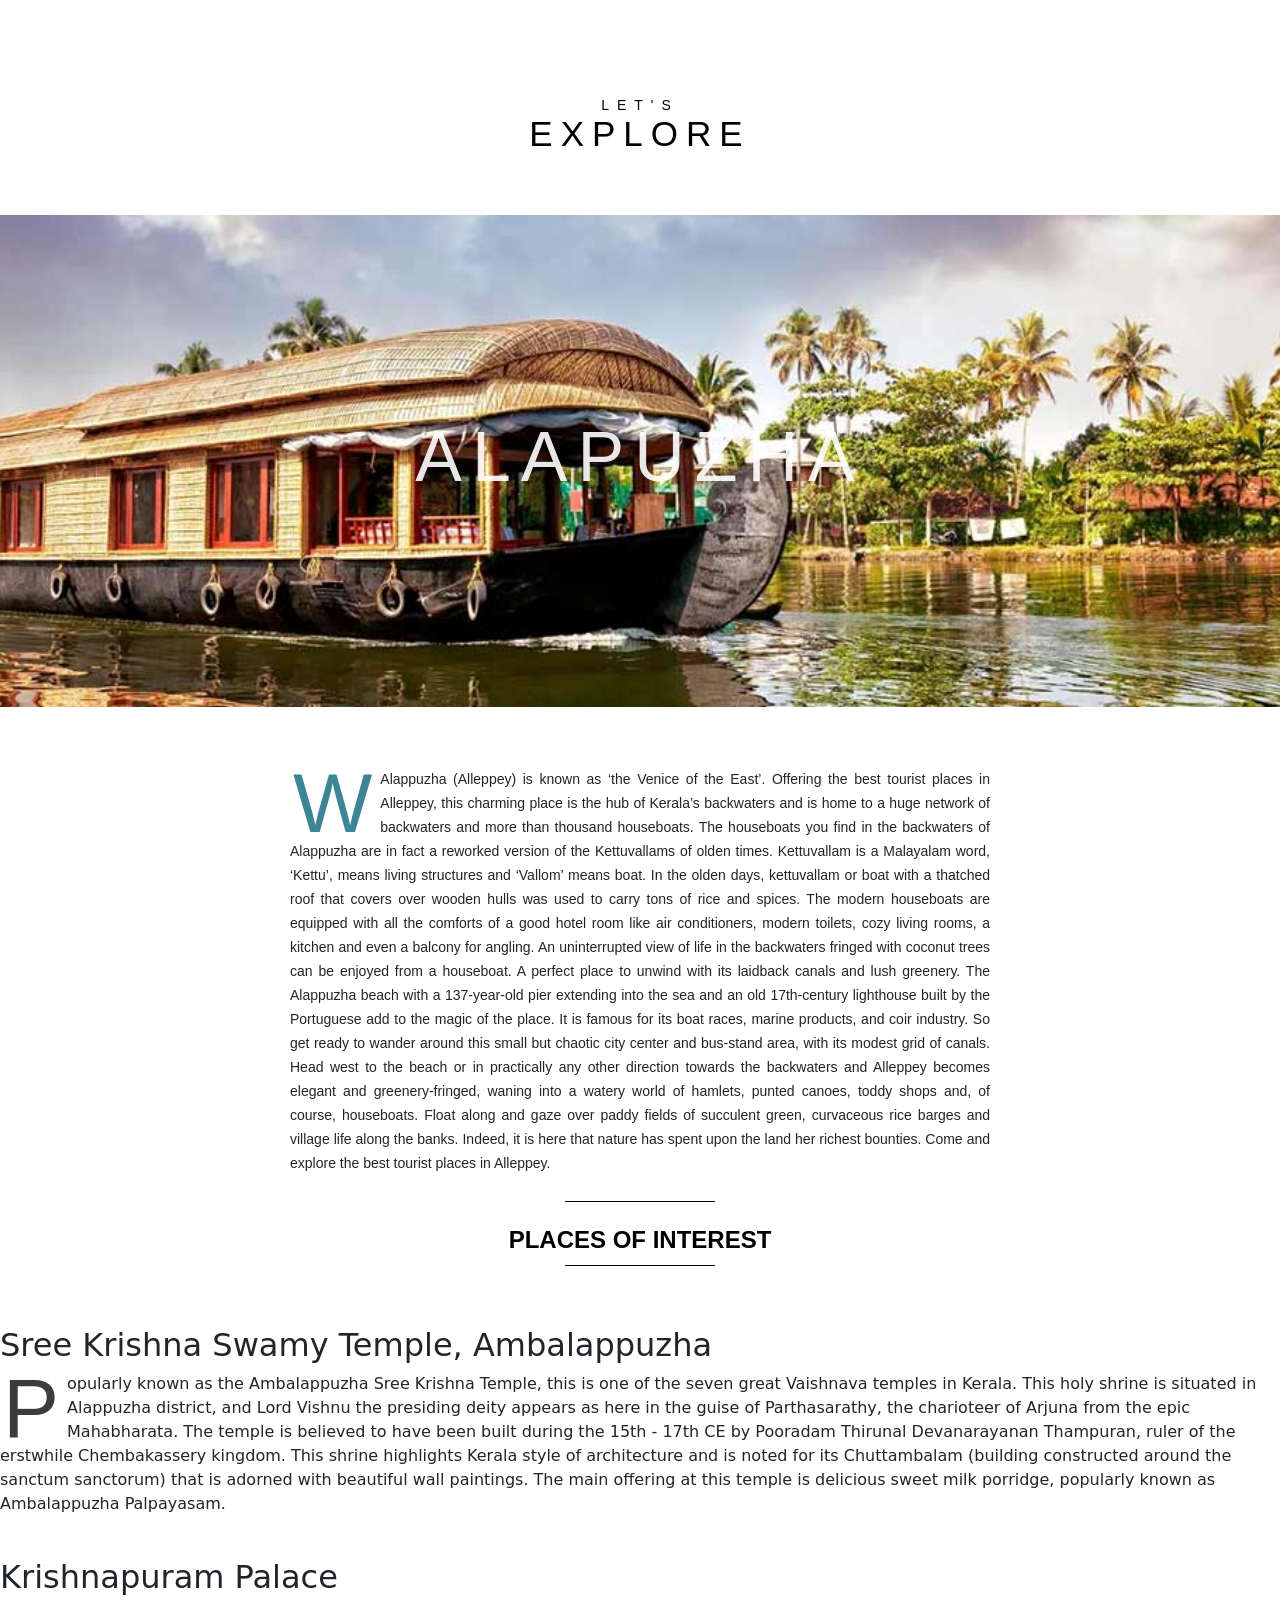
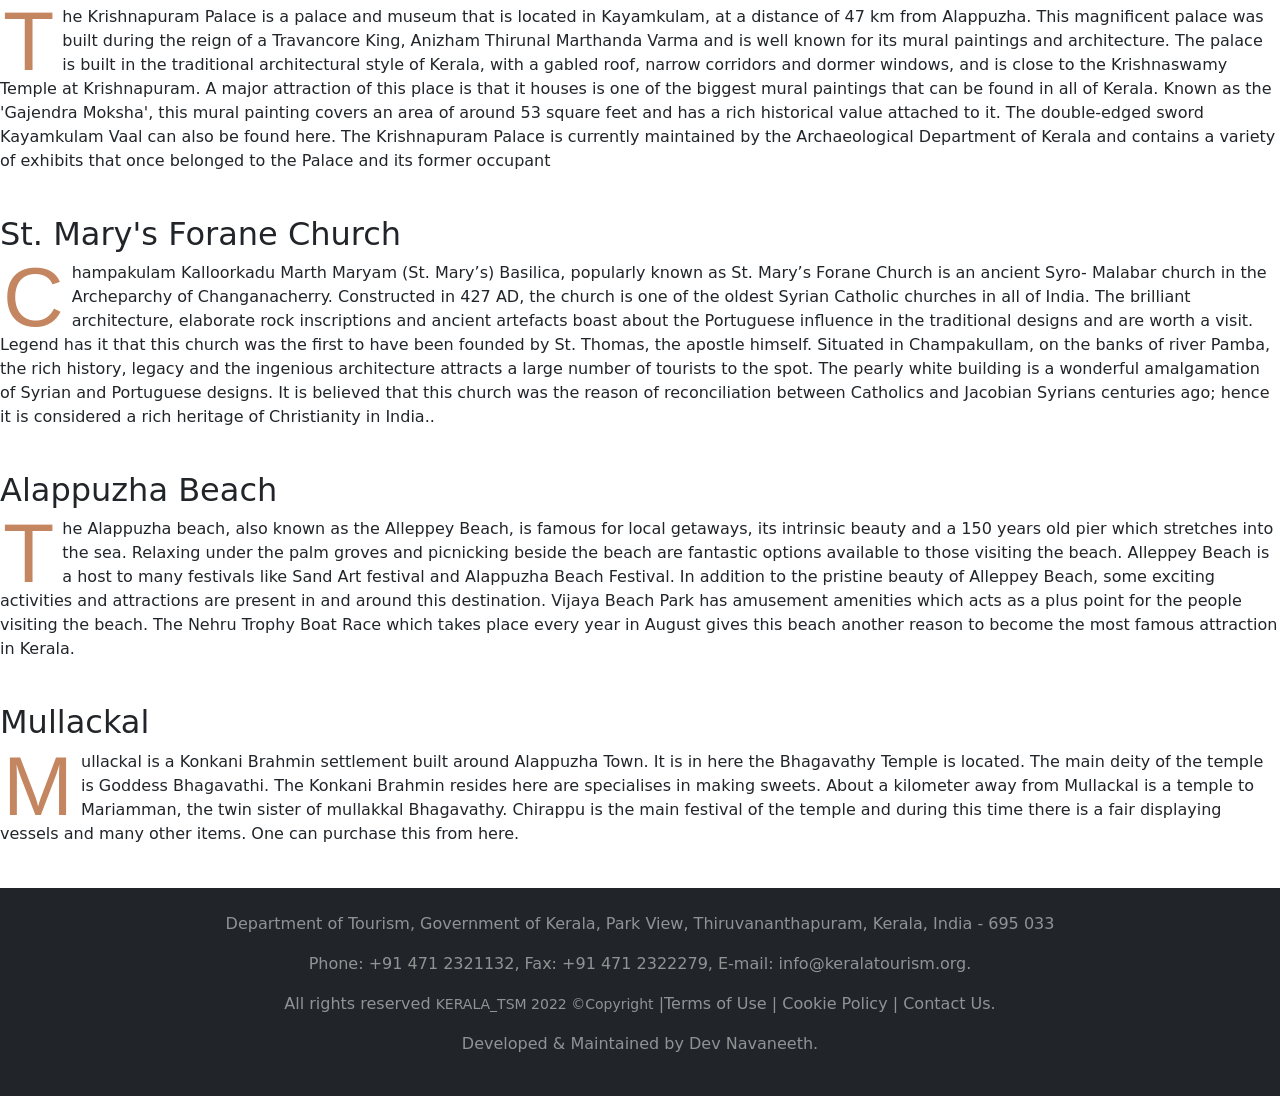
==== alpz.html @ 0d8ec0b2 "Add files via upload" ====
<!DOCTYPE html>
<html lang="en">
<head>
    <meta charset="UTF-8">
    <meta http-equiv="X-UA-Compatible" content="IE=edge">
    <meta name="viewport" content="width=device-width, initial-scale=1.0">
    <title>Alapuzha</title>
    <link rel="stylesheet" href="style.css">
    <link href="https://cdn.jsdelivr.net/npm/bootstrap@5.2.2/dist/css/bootstrap.min.css" rel="stylesheet" integrity="sha384-Zenh87qX5JnK2Jl0vWa8Ck2rdkQ2Bzep5IDxbcnCeuOxjzrPF/et3URy9Bv1WTRi" crossorigin="anonymous">
    <script src="https://cdn.jsdelivr.net/npm/bootstrap@5.2.2/dist/js/bootstrap.bundle.min.js" integrity="sha384-OERcA2EqjJCMA+/3y+gxIOqMEjwtxJY7qPCqsdltbNJuaOe923+mo//f6V8Qbsw3" crossorigin="anonymous"></script>
</head>
<body>
    
    <div id="parallax-world-of-ugg">
  
        <section>
          <div class="title">
            <h3>Let's</h3>
            <h1>EXPLORE</h1>
          </div>
        </section>
        
        <section>
            <div class="parallax-one-alpz">
              <h2>ALAPUZHA</h2>
            </div>
        </section>
        
        <section>
          <div class="block">
            <p><span class="first-character sc">W</span>Alappuzha (Alleppey) is known as ‘the Venice of the East’. Offering the best tourist places in Alleppey, this charming place is the hub of Kerala’s backwaters and is home to a huge network of backwaters and more than thousand houseboats. The houseboats you find in the backwaters of Alappuzha are in fact a reworked version of the Kettuvallams of olden times. Kettuvallam is a Malayalam word, ‘Kettu’, means living structures and ‘Vallom’ means boat. In the olden days, kettuvallam or boat with a thatched roof that covers over wooden hulls was used to carry tons of rice and spices.

              The modern houseboats are equipped with all the comforts of a good hotel room like air conditioners, modern toilets, cozy living rooms, a kitchen and even a balcony for angling. An uninterrupted view of life in the backwaters fringed with coconut trees can be enjoyed from a houseboat. A perfect place to unwind with its laidback canals and lush greenery. The Alappuzha beach with a 137-year-old pier extending into the sea and an old 17th-century lighthouse built by the Portuguese add to the magic of the place. It is famous for its boat races, marine products, and coir industry.
              
              So get ready to wander around this small but chaotic city center and bus-stand area, with its modest grid of canals. Head west to the beach or in practically any other direction towards the backwaters and Alleppey becomes elegant and greenery-fringed, waning into a watery world of hamlets, punted canoes, toddy shops and, of course, houseboats. Float along and gaze over paddy fields of succulent green, curvaceous rice barges and village life along the banks. Indeed, it is here that nature has spent upon the land her richest bounties. Come and explore the best tourist places in Alleppey.</p>
            <p class="line-break margin-top-10"></p><br>
            <h1 align ="center" ><b> Places of Interest </b></h1>
            <p class="line-break margin-top-10"></p>
          </div>
          </div>
        </section>
        
        <section>
          <div class="parallax-two">
            <h2>Sree Krishna Swamy Temple, Ambalappuzha</h2>
          </div>
        </section>
        
        <section>
          <div class="block">
            <p><span class="first-character ny">P</span>opularly known as the Ambalappuzha Sree Krishna Temple, this is one of the seven great Vaishnava temples in Kerala. This holy shrine is situated in Alappuzha district, and Lord Vishnu the presiding deity appears as here in the guise of Parthasarathy, the charioteer of Arjuna from the epic Mahabharata.

              The temple is believed to have been built during the 15th - 17th CE by Pooradam Thirunal Devanarayanan Thampuran, ruler of the erstwhile Chembakassery kingdom. This shrine highlights Kerala style of architecture and is noted for its Chuttambalam (building constructed around the sanctum sanctorum) that is adorned with beautiful wall paintings. The main offering at this temple is delicious sweet milk porridge, popularly known as Ambalappuzha Palpayasam.
              
              </p>
            <p class="line-break margin-top-10"></p>  
          </div>
        </section>
        
        <section>
          <div class="parallax-three">
            <h2>Krishnapuram Palace</h2>
          </div>
        </section>
        
        <section>
          <div class="block">
            <p><span class="first-character atw">T</span>he Krishnapuram Palace is a palace and museum that is located in Kayamkulam, at a distance of 47 km from Alappuzha. This magnificent palace was built during the reign of a Travancore King, Anizham Thirunal Marthanda Varma and is well known for its mural paintings and architecture. The palace is built in the traditional architectural style of Kerala, with a gabled roof, narrow corridors and dormer windows, and is close to the Krishnaswamy Temple at Krishnapuram.

              A major attraction of this place is that it houses is one of the biggest mural paintings that can be found in all of Kerala. Known as the 'Gajendra Moksha', this mural painting covers an area of around 53 square feet and has a rich historical value attached to it. The double-edged sword Kayamkulam Vaal can also be found here. The Krishnapuram Palace is currently maintained by the Archaeological Department of Kerala and contains a variety of exhibits that once belonged to the Palace and its former occupant</p>
            <p class="line-break margin-top-10"></p>
          </div>
        </section>

        <section>
          <div class="parallax-four">
            <h2>St. Mary's Forane Church</h2>
          </div>
        </section>

        <section>
          <div class="block">
            <p><span class="first-character atw">C</span>hampakulam Kalloorkadu Marth Maryam (St. Mary’s) Basilica, popularly known as St. Mary’s Forane Church is an ancient Syro- Malabar church in the Archeparchy of Changanacherry. Constructed in 427 AD, the church is one of the oldest Syrian Catholic churches in all of India. The brilliant architecture, elaborate rock inscriptions and ancient artefacts boast about the Portuguese influence in the traditional designs and are worth a visit. Legend has it that this church was the first to have been founded by St. Thomas, the apostle himself.

              Situated in Champakullam, on the banks of river Pamba, the rich history, legacy and the ingenious architecture attracts a large number of tourists to the spot. The pearly white building is a wonderful amalgamation of Syrian and Portuguese designs. It is believed that this church was the reason of reconciliation between Catholics and Jacobian Syrians centuries ago; hence it is considered a rich heritage of Christianity in India..</p>
              <p class="line-break margin-top-10"></p>
          </div>
        </section>

        <section>
          <div class="parallax-five">
            <h2>Alappuzha Beach</h2>
          </div>
        </section>

        <section>
          <div class="block">
            <p><span class="first-character atw">T</span>he Alappuzha beach, also known as the Alleppey Beach, is famous for local getaways, its intrinsic beauty and a 150 years old pier which stretches into the sea. Relaxing under the palm groves and picnicking beside the beach are fantastic options available to those visiting the beach. Alleppey Beach is a host to many festivals like Sand Art festival and Alappuzha Beach Festival.

              In addition to the pristine beauty of Alleppey Beach, some exciting activities and attractions are present in and around this destination. Vijaya Beach Park has amusement amenities which acts as a plus point for the people visiting the beach. The Nehru Trophy Boat Race which takes place every year in August gives this beach another reason to become the most famous attraction in Kerala. </p>
              <p class="line-break margin-top-10"></p>
          </div>
        </section>


        <section>
          <div class="parallax-six">
            <h2>Mullackal</h2>
          </div>
        </section>

        <section>
          <div class="block">
            <p><span class="first-character atw">M</span>ullackal is a Konkani Brahmin settlement built around Alappuzha Town. It is in here the Bhagavathy Temple is located. The main deity of the temple is Goddess Bhagavathi. The Konkani Brahmin resides here are specialises in making sweets.

              About a kilometer away from Mullackal is a temple to Mariamman, the twin sister of mullakkal Bhagavathy. Chirappu is the main festival of the temple and during this time there is a fair displaying vessels and many other items. One can purchase this from here.</p>
            <p class="line-break margin-top-10"></p>
          </div>
        </section>
          
        <!-- footer-->
   <footer id="sticky-footer" class="flex-shrink-0 py-4 bg-dark text-white-50">
    <div class="container text-center">
      
     
     <p>Department of Tourism, Government of Kerala, Park View, Thiruvananthapuram, Kerala, India - 695 033</p>
     <p>Phone: +91 471 2321132, Fax: +91 471 2322279, E-mail: info@keralatourism.org.</p> 
     <p>All rights reserved <small> KERALA_TSM 2022 &copy;Copyright</small> |Terms of Use | Cookie Policy | Contact Us.</p>
     <p>Developed & Maintained by Dev Navaneeth.</p>
    </div>
  </footer>
    <!-- Copyright -->
</footer>
</body>
</html>
---- style.css ----
.navbar.navbar-scroll.navbar-scrolled {
  padding-top: auto;
  padding-bottom: auto;
}
/* Color of the links BEFORE scroll */
.navbar-scroll .nav-link,
.navbar-scroll .fa-bars,
.navbar-scroll .navar-brand {
  color:black;
}

.navbar-scroll .nav-link:hover {
  color: #1266f1;
}

/* Color of the links AFTER scroll */
.navbar-scrolled .nav-link,
.navbar-scrolled .fa-bars,
.navbar-scrolled .navar-brand {
  color: #4f4f4f;
}



/* Color of the navbar AFTER scroll */
.navbar-scroll,
.navbar-scrolled {
  background-color:white;
}

/* An optional height of the navbar AFTER scroll */
.navbar.navbar-scroll.navbar-scrolled {
  padding-top: 5px;
  padding-bottom: 5px;
}

body{
  background-color:white;
}


.gradient-custom {
    /* fallback for old browsers */
    background: #6a11cb;
    
    /* Chrome 10-25, Safari 5.1-6 */
    background: -webkit-linear-gradient(to right, rgba(106, 17, 203, 1), rgba(37, 117, 252, 1));
    
    /* W3C, IE 10+/ Edge, Firefox 16+, Chrome 26+, Opera 12+, Safari 7+ */
    background: linear-gradient(to right, rgba(106, 17, 203, 1), rgba(37, 117, 252, 1))
    }
    .socio{
        display: flex;
        flex-wrap: wrap;
        justify-content: center;
        align-items: center;
        align-content: center;
        height: 10vh;
        font: 16px Roboto, sans-serif;
        background: #f9f9f9;
    
     }
     .socio p{
      height: 0em;
      font-size: medium ;
      color: black;
     }
    
    .c-icon {
        width: 2rem;
        height: 2rem;
        align-items: center;
        align-content: center;
        
    }
    
    .c-link--facebook:hover  { color: #3b5998 }
    .c-link--twitter:hover   { color: #55acee }
    .c-link--google:hover    { color: #dd4b39 }
    .c-link--pinterest:hover { color: #bd081c }
    .c-link--instagram:hover { color: #833ab4 }
    .c-link--snapchat:hover  { color: #fbe00f }
    .c-link--facebook:hover::after  { background: #3b5998 }
    .c-link--twitter:hover::after   { background: #55acee }
    .c-link--google:hover::after    { background: #dd4b39 }
    .c-link--pinterest:hover::after { background: #bd081c }
    .c-link--instagram:hover::after { background: #833ab4 }
    .c-link--snapchat:hover::after  { background: #fbe00f }
    
    .c-link {
        position: relative;
        color: #bbb;
    }
    
    .c-link:not(:last-of-type) {
        margin-right: 15px;
    }
    
    .c-tooltip::before,
    .c-tooltip::after {
        display: block;
        position: absolute;
        left: 50%;
        transform: translate(-50%, -10px);
        opacity: 0;
        transition: .2s;
    }
    
    .c-tooltip::before {
        content: '';
        bottom: calc(100% + 2px);
        border: solid 5px transparent;
        border-top-color: currentColor;
    }
    
    .c-tooltip::after {
        content: attr(aria-label);
        bottom: calc(100% + 12px);
        padding: .61em .93em;
        font-size: .875rem;
        color: white;
        border-radius: 3px;
    }
    
    .c-tooltip:hover::before,
    .c-tooltip:hover::after {
        opacity: 1;
        transform: translate(-50%);
    }
    
    .pens-link-container {
        flex-basis: 100%;
        font-size: .9rem;
        text-align: center;
    }
    
    .pens-link {
        margin-bottom: 0;
        background: white;
        box-shadow: 0 4px 18px rgba(0, 0, 0, .1);
        border: none;
    }
    /* Sticky Footer Classes */

html,
body {
  height: 100%;
}

#page-content {
  flex: 1 0 auto;
}

/* Other Classes for Page Styling */

@import url(https://fonts.googleapis.com/css?family=Oswald:300,400,700);
@import url(https://fonts.googleapis.com/css?family=Source+Sans+Pro:200,300,400,600,700,900,200italic,300italic,400italic,600italic,700italic,900italic);

/* Override UGG site */
#main {width: 100%; padding:0;}
.content-asset p {margin:0 auto;}
.breadcrumb {display:none;}

/* Helpers */
/**************************/
.margin-top-10 {padding-top:10px;}
.margin-bot-10 {padding-bottom:10px;}

/* Typography */
/**************************/
#parallax-world-of-ugg h1 {font-family:'Oswald', sans-serif; font-size:24px; font-weight:400; text-transform: uppercase; color:black; padding:0; margin:0;}
#parallax-world-of-ugg h2 {font-family:'Oswald', sans-serif; font-size:70px; letter-spacing:10px; text-align:center; color:white; font-weight:400; text-transform:uppercase; z-index:10; opacity:.9;}
#parallax-world-of-ugg h3 {font-family:'Oswald', sans-serif; font-size:14px; line-height:0; font-weight:400; letter-spacing:8px; text-transform: uppercase; color:black;}
#parallax-world-of-ugg p {font-family:'Source Sans Pro', sans-serif; font-weight:400; font-size:14px; line-height:24px;}
.first-character {font-weight:400; float: left; font-size: 84px; line-height: 64px; padding-top: 4px; padding-right: 8px; padding-left: 3px; font-family: 'Source Sans Pro', sans-serif;}

.sc {color: #3b8595;}
.ny {color: #3d3c3a;}
.atw {color: #c48660;}

/* Section - Title */
/**************************/
#parallax-world-of-ugg .title {background: white; padding: 60px; margin:0 auto; text-align:center;}
#parallax-world-of-ugg .title h1 {font-size:35px; letter-spacing:8px;}

/* Section - Block */
/**************************/
#parallax-world-of-ugg .block {background: white; padding: 60px; width:820px; margin:0 auto; text-align:justify;}
#parallax-world-of-ugg .block-gray {background: #f2f2f2;padding: 60px;}
#parallax-world-of-ugg .section-overlay-mask {position: absolute; top: 0; left: 0; width: 100%; height: 100%; background-color: black; opacity: 0.70;}

/* Section - Parallax */
/**************************/
#parallax-world-of-ugg .parallax-one-wayanad{padding-top: 200px; padding-bottom: 200px; overflow: hidden; position: relative; width: 100%; background-image:url("wayanad-wildlife-sanctuary-tourism-entry-fee-timings-holidays-reviews-header.jpg"); background-attachment: fixed; background-size: cover; -moz-background-size: cover; -webkit-background-size: cover; background-repeat: no-repeat; background-position: top center;}
#parallax-world-of-ugg .parallax-one-kzhd{padding-top: 200px; padding-bottom: 200px; overflow: hidden; position: relative; width: 100%; background-image:url("kozhikode_beach20150811065516_256_1.jpg"); background-attachment: fixed; background-size: cover; -moz-background-size: cover; -webkit-background-size: cover; background-repeat: no-repeat; background-position: top center;}
#parallax-world-of-ugg .parallax-one-tvm {padding-top: 200px; padding-bottom: 200px; overflow: hidden; position: relative; width:100%;background-image: url("photo-1601.jpg"); background-attachment: fixed; background-size: cover; -moz-background-size: cover; -webkit-background-size: cover; background-repeat: no-repeat; background-position: center center;}
#parallax-world-of-ugg .parallax-one-kott {padding-top: 200px; padding-bottom: 200px; overflow: hidden; position: relative; width:100%;background-image: url("Thazhathangadi_Kottayam_2574.jpg"); background-attachment: fixed; background-size: cover; -moz-background-size: cover; -webkit-background-size: cover; background-repeat: no-repeat; background-position: center center;}
#parallax-world-of-ugg .parallax-one-kollam {padding-top: 200px; padding-bottom: 200px; overflow: hidden; position: relative; width:100%;background-image: url("jatayu_adventure_centre20180919110336_262_2.jpg"); background-attachment: fixed; background-size: cover; -moz-background-size: cover; -webkit-background-size: cover; background-repeat: no-repeat; background-position: center center;}
#parallax-world-of-ugg .parallax-one-knr {padding-top: 200px; padding-bottom: 200px; overflow: hidden; position: relative; width:100%;background-image: url("1200px-Theyyam_of_Kerala_3.jpg"); background-attachment: fixed; background-size: cover; -moz-background-size: cover; -webkit-background-size: cover; background-repeat: no-repeat; background-position: center center;}
#parallax-world-of-ugg .parallax-one-iduk {padding-top: 200px; padding-bottom: 200px; overflow: hidden; position: relative; width:100%;background-image: url("Idukki009.jpg"); background-attachment: fixed; background-size: cover; -moz-background-size: cover; -webkit-background-size: cover; background-repeat: no-repeat; background-position: center center;}
#parallax-world-of-ugg .parallax-one-erklm{padding-top: 200px; padding-bottom: 200px; overflow: hidden; position: relative; width:100%;background-image: url("4_1.jpg"); background-attachment: fixed; background-size: cover; -moz-background-size: cover; -webkit-background-size: cover; background-repeat: no-repeat; background-position: center center;}
#parallax-world-of-ugg .parallax-one-alpz {padding-top: 200px; padding-bottom: 200px; overflow: hidden; position: relative; width:100%;background-image: url("alleppey-kerala-tourism-entry-fee-timings-holidays-reviews-header.jpg"); background-attachment: fixed; background-size: cover; -moz-background-size: cover; -webkit-background-size: cover; background-repeat: no-repeat; background-position: center center;}
#parallax-world-of-ugg .parallax-one-ksrgd {padding-top: 200px; padding-bottom: 200px; overflow: hidden; position: relative; width:100%;background-image: url("1507707468_kasaragod1.jpg"); background-attachment: fixed; background-size: cover; -moz-background-size: cover; -webkit-background-size: cover; background-repeat: no-repeat; background-position: center center;}
#parallax-world-of-ugg .parallax-one-mala {padding-top: 200px; padding-bottom: 200px; overflow: hidden; position: relative; width:100%;background-image: url("Nilambur-05112019100723.jpg"); background-attachment: fixed; background-size: cover; -moz-background-size: cover; -webkit-background-size: cover; background-repeat: no-repeat; background-position: center center;}
#parallax-world-of-ugg .parallax-one-palkd {padding-top: 200px; padding-bottom: 200px; overflow: hidden; position: relative; width:100%;background-image: url("palakkad-kerala-tourism-entry-fee-timings-holidays-reviews-header.jpg"); background-attachment: fixed; background-size: cover; -moz-background-size: cover; -webkit-background-size: cover; background-repeat: no-repeat; background-position: center center;}
#parallax-world-of-ugg .parallax-one-thsr {padding-top: 200px; padding-bottom: 200px; overflow: hidden; position: relative; width:100%;background-image: url("20170330115924_321_1.jpg"); background-attachment: fixed; background-size: cover; -moz-background-size: cover; -webkit-background-size: cover; background-repeat: no-repeat; background-position: center center;}
#parallax-world-of-ugg .parallax-one-ptnm {padding-top: 200px; padding-bottom: 200px; overflow: hidden; position: relative; width:100%;background-image: url("Sabarimala_temple_during_Periyar_butterfly_survey_at_Sabarimala\,_2014_\(20\).jpg"); background-attachment: fixed; background-size: cover; -moz-background-size: cover; -webkit-background-size: cover; background-repeat: no-repeat; background-position: center center;}
#parallax-world-of-ugg .parallax-one-explr {padding-top: 200px; padding-bottom: 200px; overflow: hidden; position: relative; width:100%;background-image: url("monsoon-640x360.jpg"); background-attachment: fixed; background-size: cover; -moz-background-size: cover; -webkit-background-size: cover; background-repeat: no-repeat; background-position: center center;}
/* Extras */
/**************************/
#parallax-world-of-ugg .line-break {border-bottom:1px solid black; width: 150px; margin:0 auto;}

/* Media Queries */
/**************************/
@media screen and (max-width: 959px) and (min-width: 768px) {
  #parallax-world-of-ugg .block {padding: 40px; width:620px;}
}
@media screen and (max-width: 767px) {
  #parallax-world-of-ugg .block {padding: 30px; width:420px;}
  #parallax-world-of-ugg h2 {font-size:30px;}
  #parallax-world-of-ugg .block {padding: 30px;}
  #parallax-world-of-ugg .parallax-one, #parallax-world-of-ugg .parallax-two, #parallax-world-of-ugg .parallax-three,#parallax-world-of-ugg .parallax-four,#parallax-world-of-ugg .parallax-five,#parallax-world-of-ugg .parallax-six {padding-top:100px; padding-bottom:100px;}
}
@media screen and (max-width: 479px) {
  #parallax-world-of-ugg .block {padding: 30px 15px; width:290px;}
}
/*explore*/

.test-wrapper {
  display: flex;
  flex-direction: row;
  width: 100%;
  max-width: 720px;
  margin: 0 auto;
}


/**
  Doll up pen a little
*/
body {
  background-color: #f2e9e4;
  padding-top: 5vh;
  line-height: 1.75em;
  color: #22223b;
  font-family: serif;
}

img {
  width: 80%;
  height: auto;
}
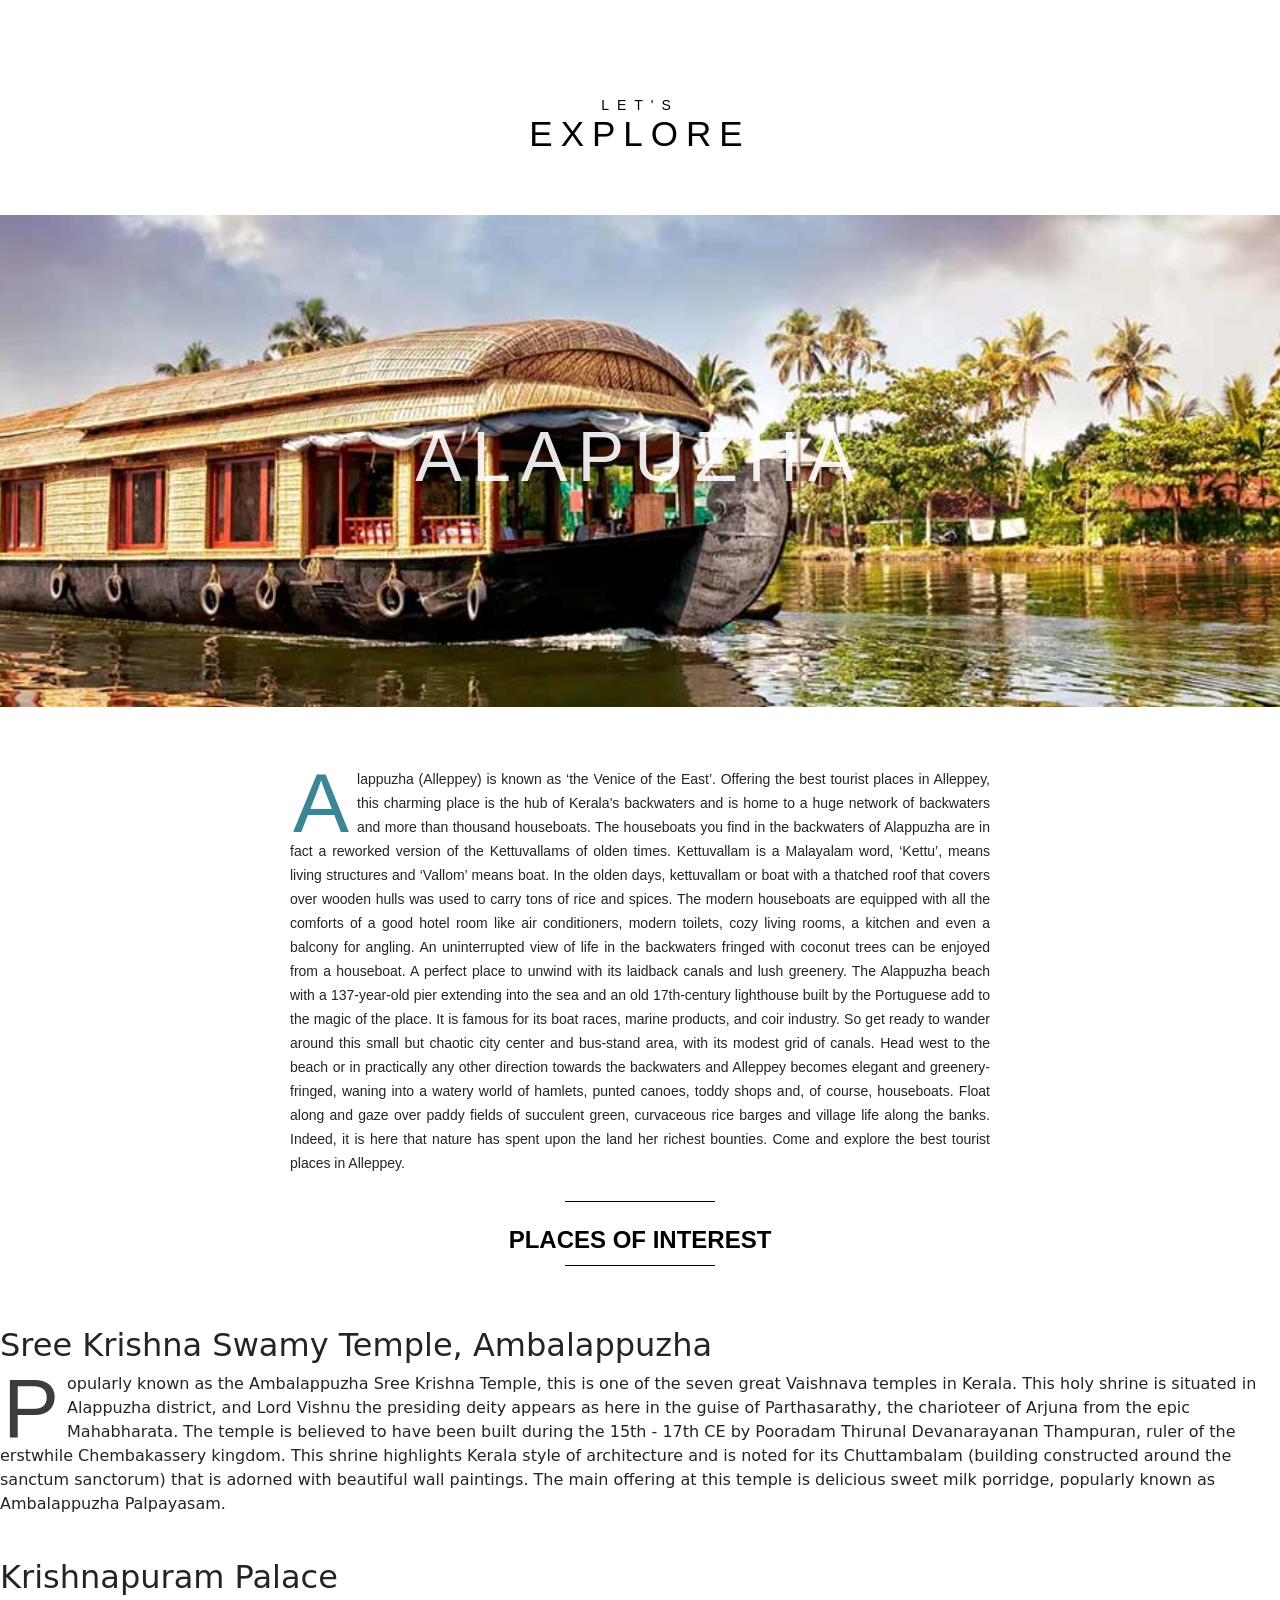
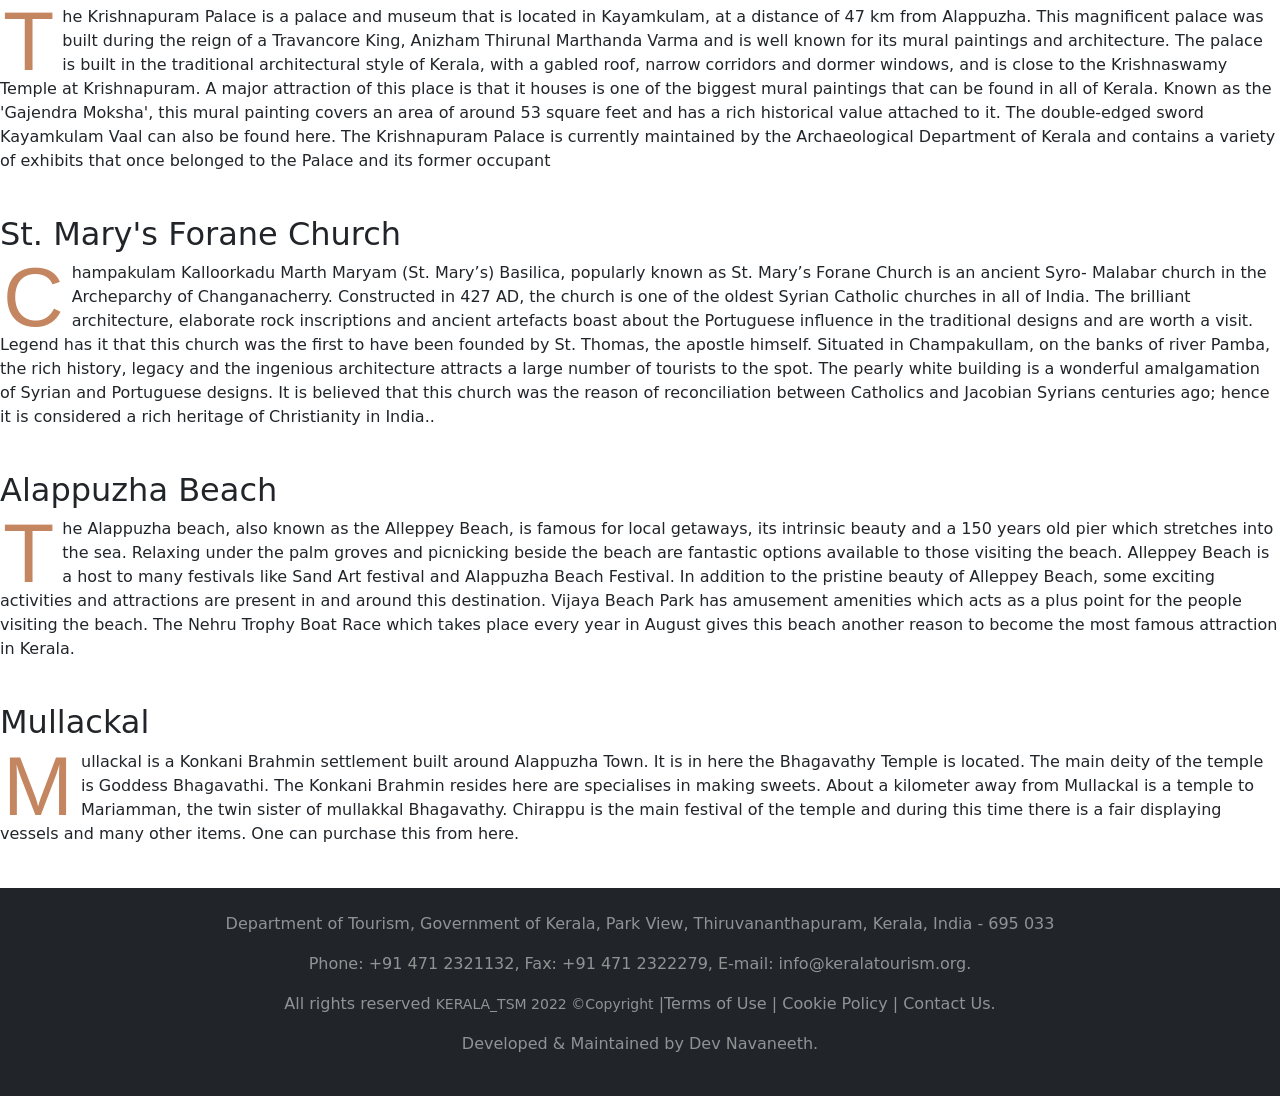
==== commit 965493d6: "Update alpz.html" ====
--- a/alpz.html
+++ b/alpz.html
@@ -28,7 +28,7 @@
         
         <section>
           <div class="block">
-            <p><span class="first-character sc">W</span>Alappuzha (Alleppey) is known as ‘the Venice of the East’. Offering the best tourist places in Alleppey, this charming place is the hub of Kerala’s backwaters and is home to a huge network of backwaters and more than thousand houseboats. The houseboats you find in the backwaters of Alappuzha are in fact a reworked version of the Kettuvallams of olden times. Kettuvallam is a Malayalam word, ‘Kettu’, means living structures and ‘Vallom’ means boat. In the olden days, kettuvallam or boat with a thatched roof that covers over wooden hulls was used to carry tons of rice and spices.
+            <p><span class="first-character sc">A</span>lappuzha (Alleppey) is known as ‘the Venice of the East’. Offering the best tourist places in Alleppey, this charming place is the hub of Kerala’s backwaters and is home to a huge network of backwaters and more than thousand houseboats. The houseboats you find in the backwaters of Alappuzha are in fact a reworked version of the Kettuvallams of olden times. Kettuvallam is a Malayalam word, ‘Kettu’, means living structures and ‘Vallom’ means boat. In the olden days, kettuvallam or boat with a thatched roof that covers over wooden hulls was used to carry tons of rice and spices.
 
               The modern houseboats are equipped with all the comforts of a good hotel room like air conditioners, modern toilets, cozy living rooms, a kitchen and even a balcony for angling. An uninterrupted view of life in the backwaters fringed with coconut trees can be enjoyed from a houseboat. A perfect place to unwind with its laidback canals and lush greenery. The Alappuzha beach with a 137-year-old pier extending into the sea and an old 17th-century lighthouse built by the Portuguese add to the magic of the place. It is famous for its boat races, marine products, and coir industry.
               
@@ -132,4 +132,4 @@
     <!-- Copyright -->
 </footer>
 </body>
-</html>+</html>
